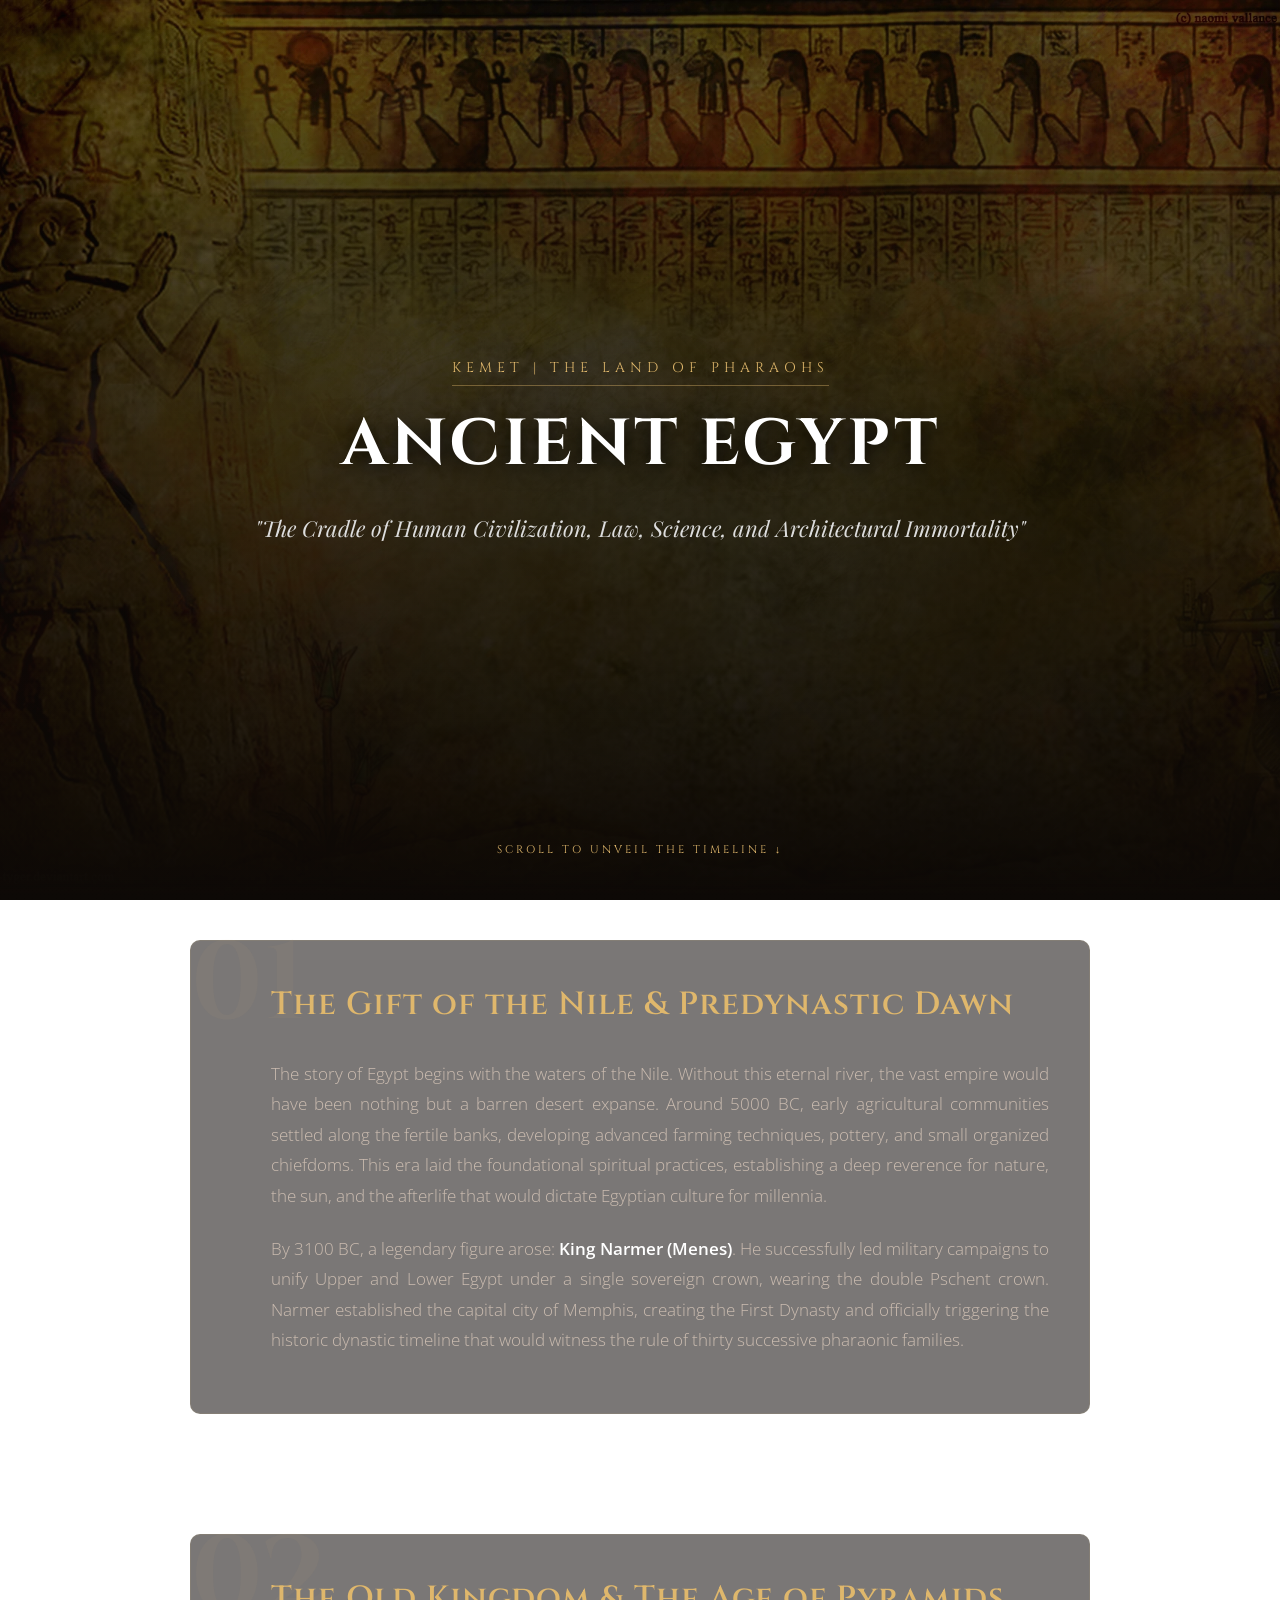
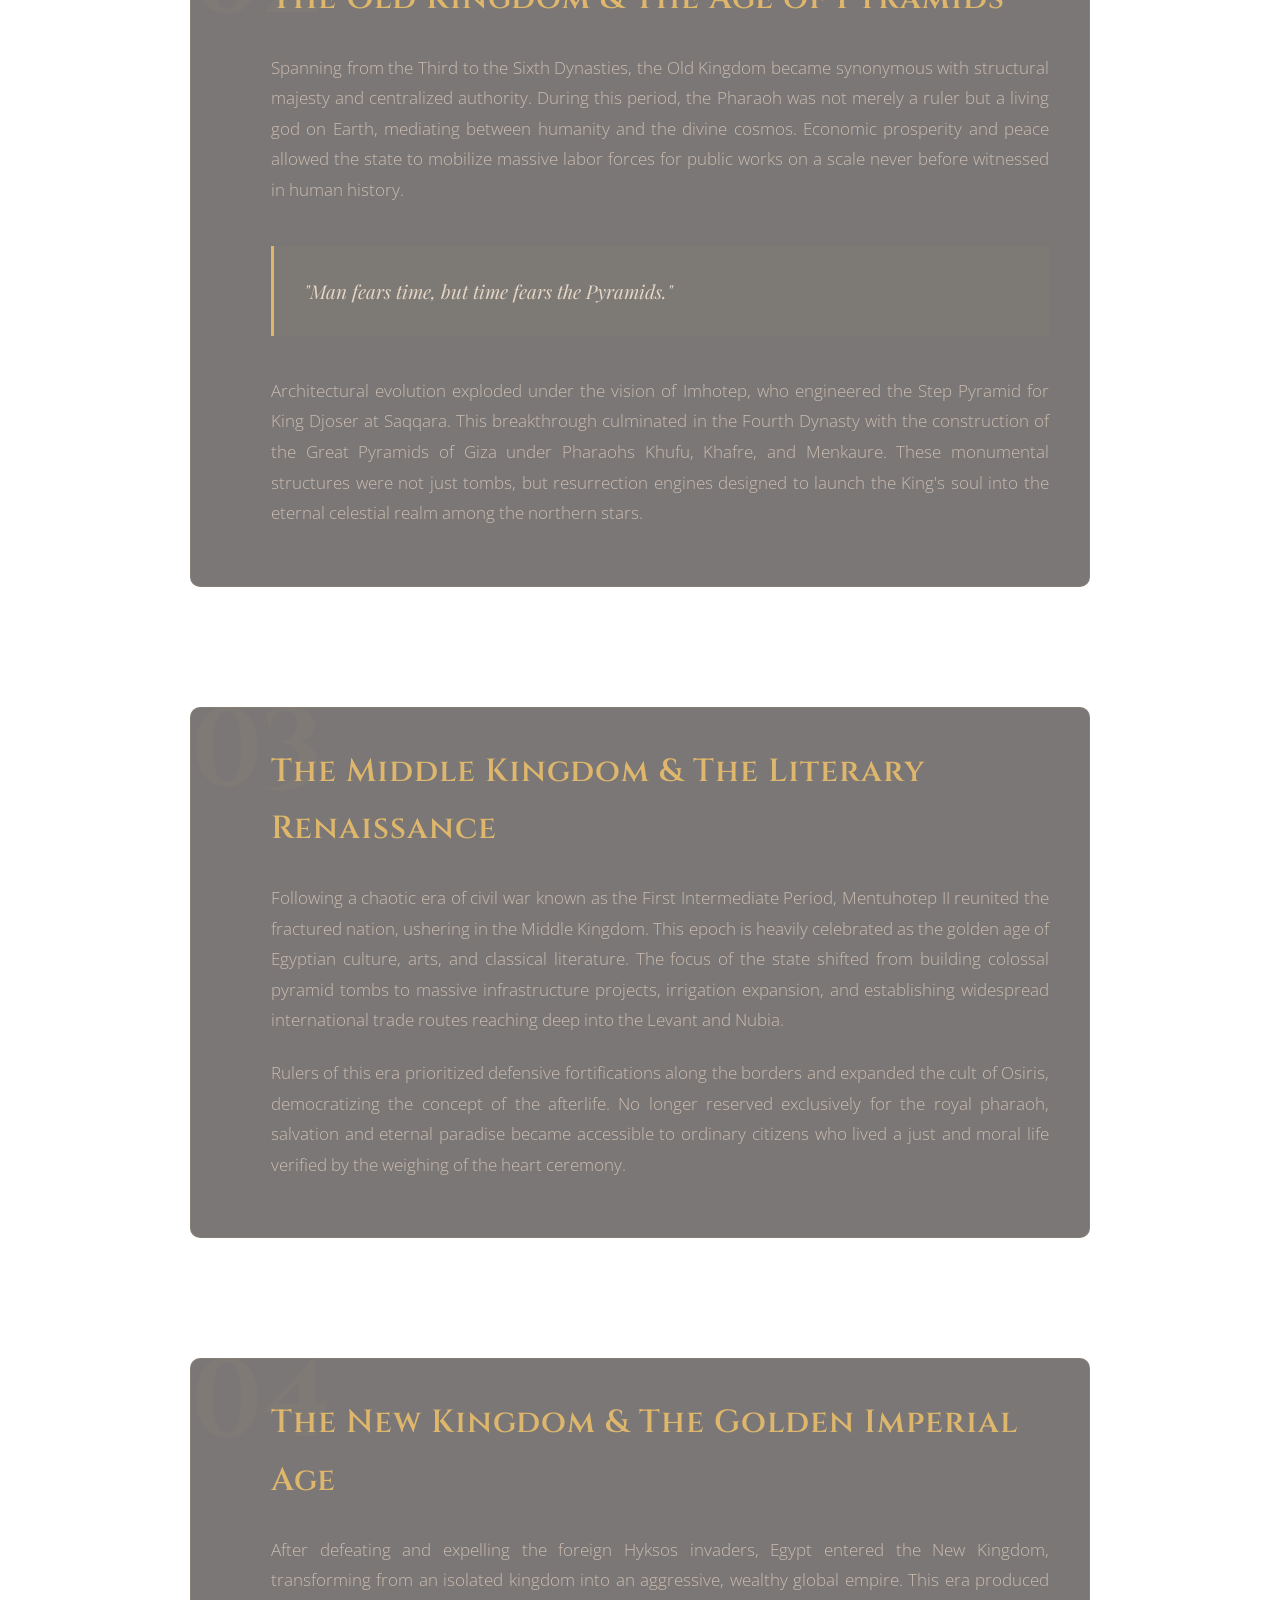
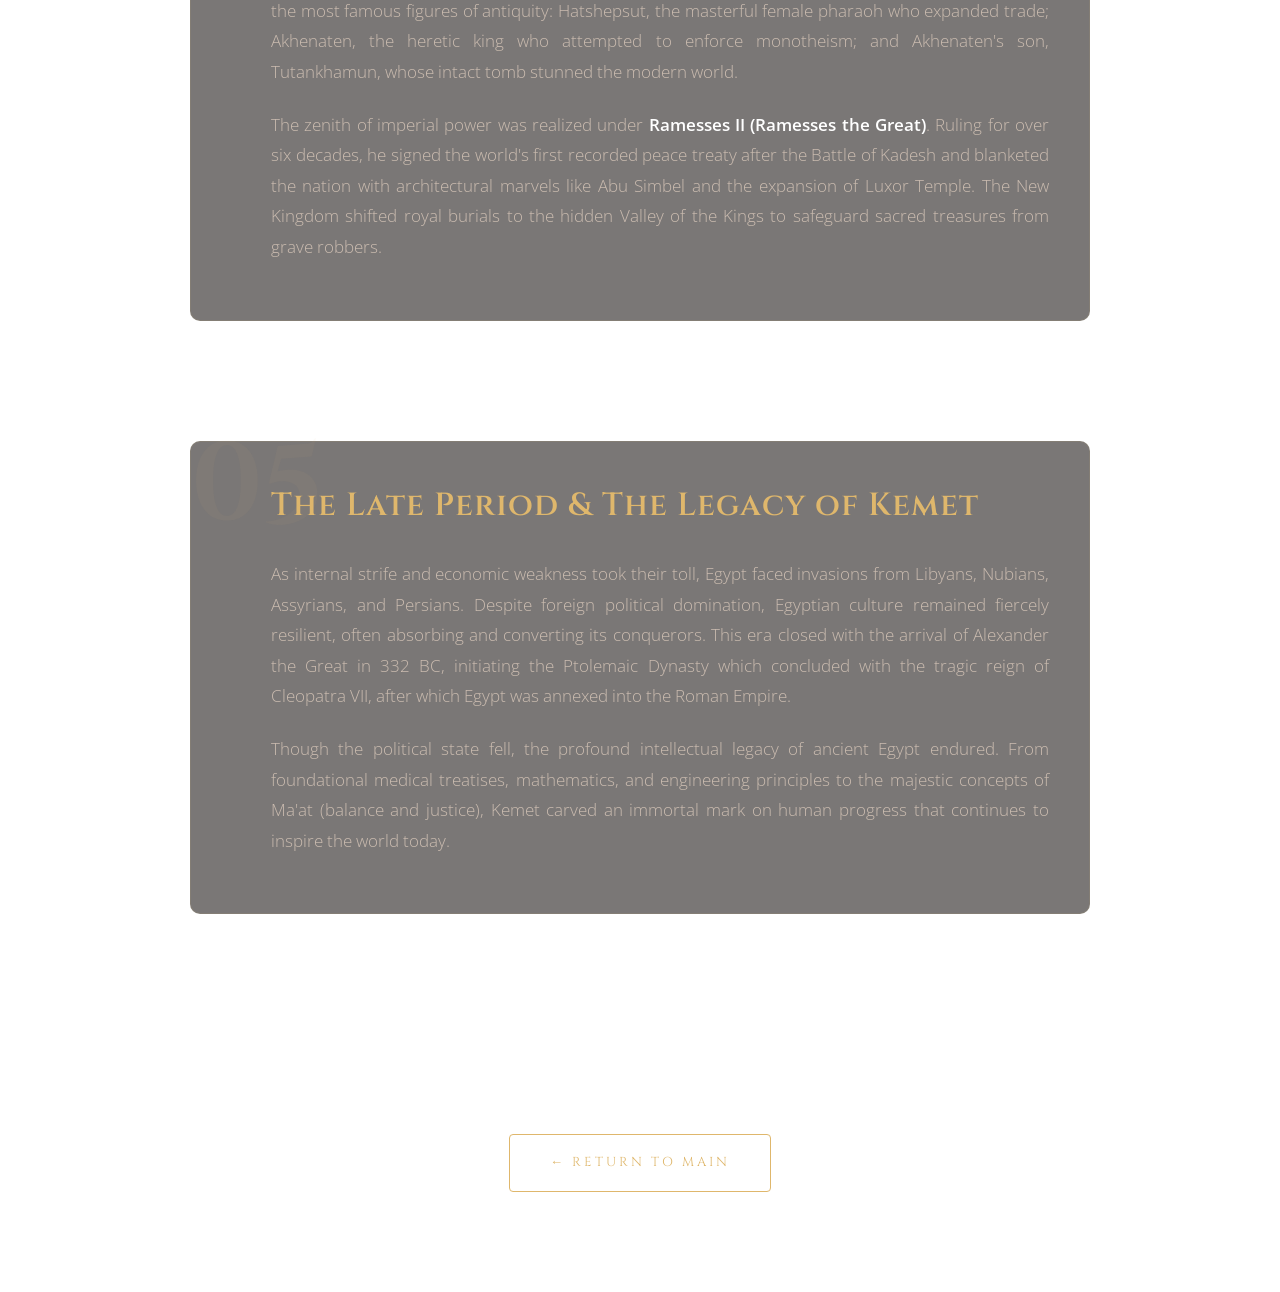
==== ABOUT_EGYPT.html @ c98e2d6b "ABOUT EGYPT add ABOUT Egypt page and linked it" ====
<!DOCTYPE html>
<html lang="en">
<head>
    <meta charset="UTF-8">
    <meta name="viewport" content="width=device-width, initial-scale=1.0">
    <title>About Egypt | Nour Beyond Time</title>
    <link href="https://fonts.googleapis.com/css2?family=Cinzel:wght@400;600;700&family=Playfair+Display:ital,wght@0,400;0,600;1,400&family=Open+Sans:wght@300;400;600&display=swap" rel="stylesheet">
    <style>
        * {
            margin: 0;
            padding: 0;
            box-sizing: border-box;
        }

        html {
            scroll-behavior: smooth;
        }

        body {
            background-image: linear-gradient(to bottom, rgba(13, 9, 6, 0.45), rgba(13, 9, 6, 0.6)), url('images/bg1.webp'); 
            background-size: cover;
            background-position: center;
            background-attachment: fixed;
            color: #e5d5c5;
            font-family: 'Open Sans', sans-serif;
            line-height: 1.8;
            overflow-x: hidden;
        }

        .monument-hero {
            height: 100vh;
            position: relative;
            background-image: url('images/egypt-hero.jpg');
            background-size: cover;
            background-position: center;
            background-attachment: fixed;
            display: flex;
            align-items: center;
            justify-content: center;
            text-align: center;
            padding: 20px;
        }

        .monument-hero::before {
            content: '';
            position: absolute;
            top: 0;
            left: 0;
            width: 100%;
            height: 100%;
            background: linear-gradient(to bottom, rgba(0, 0, 0, 0.2) 0%, rgba(13, 9, 6, 0.8) 85%, #0d0906 100%);
            z-index: 1;
        }

        .hero-content {
            max-width: 1000px;
            z-index: 2;
            position: relative;
        }

        .location-tag {
            font-family: 'Cinzel', serif;
            color: #dfb76c;
            letter-spacing: 5px;
            font-size: 14px;
            display: inline-block;
            margin-bottom: 20px;
            border-bottom: 1px solid rgba(223, 183, 108, 0.4);
            padding-bottom: 5px;
        }

        .monument-hero h1 {
            font-family: 'Cinzel', serif;
            font-size: 65px;
            font-weight: 700;
            color: #ffffff;
            letter-spacing: 3px;
            text-shadow: 0 4px 20px rgba(0,0,0,0.9);
            margin-bottom: 25px;
            line-height: 1.2;
        }

        .subtitle {
            font-family: 'Playfair Display', serif;
            font-size: 22px;
            color: #dddddd;
            font-style: italic;
            font-weight: 400;
            max-width: 800px;
            margin: 0 auto;
        }

        .scroll-down-hint {
            position: absolute;
            bottom: 40px;
            left: 50%;
            transform: translateX(-50%);
            font-family: 'Cinzel', serif;
            color: #dfb76c;
            font-size: 11px;
            letter-spacing: 3px;
            animation: bounce 2s infinite;
            z-index: 2;
        }

        .history-container {
            max-width: 950px;
            margin: 0 auto;
            padding: 40px 25px 100px 25px;
            background-color: transparent;
        }

        .history-block {
            margin-bottom: 120px;
            position: relative;
            padding: 35px 40px 35px 80px;
            background: rgba(13, 9, 6, 0.55);
            backdrop-filter: blur(8px);
            border-radius: 10px;
            border: 1px solid rgba(223, 183, 108, 0.1);
        }

        .block-number {
            font-family: 'Cinzel', serif;
            font-size: 110px;
            color: rgba(223, 183, 108, 0.05);
            position: absolute;
            left: 0;
            top: -55px;
            font-weight: 700;
            user-select: none;
        }

        .history-block h2 {
            font-family: 'Cinzel', serif;
            color: #dfb76c;
            font-size: 32px;
            margin-bottom: 25px;
            letter-spacing: 1px;
            font-weight: 600;
        }

        .history-block p {
            color: #cbbcb0;
            font-size: 17px;
            margin-bottom: 22px;
            text-align: justify;
            font-weight: 300;
        }

        .history-block p strong {
            color: #ffffff;
            font-weight: 600;
        }

        .historical-quote {
            margin: 40px 0;
            padding: 30px;
            border-left: 3px solid #dfb76c;
            background: rgba(223, 183, 108, 0.03);
            font-family: 'Playfair Display', serif;
            font-style: italic;
            font-size: 19px;
            color: #e5d5c5;
            line-height: 1.6;
        }

        .back-to-map-wrapper {
            text-align: center;
            padding-bottom: 100px;
            background-color: transparent;
        }

        .btn-back-map {
            display: inline-block;
            padding: 16px 40px;
            border: 1px solid #dfb76c;
            color: #dfb76c;
            font-family: 'Cinzel', serif;
            text-decoration: none;
            letter-spacing: 3px;
            font-size: 13px;
            transition: all 0.5s ease;
            background: transparent;
            border-radius: 4px;
        }

        .btn-back-map:hover {
            background: #dfb76c;
            color: #0d0906;
            box-shadow: 0 0 30px rgba(223, 183, 108, 0.35);
            transform: translateY(-2px);
        }

        @keyframes bounce {
            0%, 20%, 50%, 80%, 100% { transform: translate(-50%, 0); }
            40% { transform: translate(-50%, -12px); }
            60% { transform: translate(-50%, -6px); }
        }
    </style>
</head>
<body>

    <header class="monument-hero">
        <div class="hero-content">
            <span class="location-tag">KEMET | THE LAND OF PHARAOHS</span>
            <h1>ANCIENT EGYPT</h1>
            <p class="subtitle">"The Cradle of Human Civilization, Law, Science, and Architectural Immortality"</p>
        </div>
        <div class="scroll-down-hint">SCROLL TO UNVEIL THE TIMELINE ↓</div>
    </header>

    <main class="history-container">

        <section class="history-block">
            <div class="block-number">01</div>
            <h2>The Gift of the Nile & Predynastic Dawn</h2>
            <p>The story of Egypt begins with the waters of the Nile. Without this eternal river, the vast empire would have been nothing but a barren desert expanse. Around 5000 BC, early agricultural communities settled along the fertile banks, developing advanced farming techniques, pottery, and small organized chiefdoms. This era laid the foundational spiritual practices, establishing a deep reverence for nature, the sun, and the afterlife that would dictate Egyptian culture for millennia.</p>
            <p>By 3100 BC, a legendary figure arose: <strong>King Narmer (Menes)</strong>. He successfully led military campaigns to unify Upper and Lower Egypt under a single sovereign crown, wearing the double Pschent crown. Narmer established the capital city of Memphis, creating the First Dynasty and officially triggering the historic dynastic timeline that would witness the rule of thirty successive pharaonic families.</p>
        </section>

        <section class="history-block">
            <div class="block-number">02</div>
            <h2>The Old Kingdom & The Age of Pyramids</h2>
            <p>Spanning from the Third to the Sixth Dynasties, the Old Kingdom became synonymous with structural majesty and centralized authority. During this period, the Pharaoh was not merely a ruler but a living god on Earth, mediating between humanity and the divine cosmos. Economic prosperity and peace allowed the state to mobilize massive labor forces for public works on a scale never before witnessed in human history.</p>
            <div class="historical-quote">
                "Man fears time, but time fears the Pyramids."
            </div>
            <p>Architectural evolution exploded under the vision of Imhotep, who engineered the Step Pyramid for King Djoser at Saqqara. This breakthrough culminated in the Fourth Dynasty with the construction of the Great Pyramids of Giza under Pharaohs Khufu, Khafre, and Menkaure. These monumental structures were not just tombs, but resurrection engines designed to launch the King's soul into the eternal celestial realm among the northern stars.</p>
        </section>

        <section class="history-block">
            <div class="block-number">03</div>
            <h2>The Middle Kingdom & The Literary Renaissance</h2>
            <p>Following a chaotic era of civil war known as the First Intermediate Period, Mentuhotep II reunited the fractured nation, ushering in the Middle Kingdom. This epoch is heavily celebrated as the golden age of Egyptian culture, arts, and classical literature. The focus of the state shifted from building colossal pyramid tombs to massive infrastructure projects, irrigation expansion, and establishing widespread international trade routes reaching deep into the Levant and Nubia.</p>
            <p>Rulers of this era prioritized defensive fortifications along the borders and expanded the cult of Osiris, democratizing the concept of the afterlife. No longer reserved exclusively for the royal pharaoh, salvation and eternal paradise became accessible to ordinary citizens who lived a just and moral life verified by the weighing of the heart ceremony.</p>
        </section>

        <section class="history-block">
            <div class="block-number">04</div>
            <h2>The New Kingdom & The Golden Imperial Age</h2>
            <p>After defeating and expelling the foreign Hyksos invaders, Egypt entered the New Kingdom, transforming from an isolated kingdom into an aggressive, wealthy global empire. This era produced the most famous figures of antiquity: Hatshepsut, the masterful female pharaoh who expanded trade; Akhenaten, the heretic king who attempted to enforce monotheism; and Akhenaten's son, Tutankhamun, whose intact tomb stunned the modern world.</p>
            <p>The zenith of imperial power was realized under <strong>Ramesses II (Ramesses the Great)</strong>. Ruling for over six decades, he signed the world's first recorded peace treaty after the Battle of Kadesh and blanketed the nation with architectural marvels like Abu Simbel and the expansion of Luxor Temple. The New Kingdom shifted royal burials to the hidden Valley of the Kings to safeguard sacred treasures from grave robbers.</p>
        </section>

        <section class="history-block">
            <div class="block-number">05</div>
            <h2>The Late Period & The Legacy of Kemet</h2>
            <p>As internal strife and economic weakness took their toll, Egypt faced invasions from Libyans, Nubians, Assyrians, and Persians. Despite foreign political domination, Egyptian culture remained fiercely resilient, often absorbing and converting its conquerors. This era closed with the arrival of Alexander the Great in 332 BC, initiating the Ptolemaic Dynasty which concluded with the tragic reign of Cleopatra VII, after which Egypt was annexed into the Roman Empire.</p>
            <p>Though the political state fell, the profound intellectual legacy of ancient Egypt endured. From foundational medical treatises, mathematics, and engineering principles to the majestic concepts of Ma'at (balance and justice), Kemet carved an immortal mark on human progress that continues to inspire the world today.</p>
        </section>

    </main>

    <div class="back-to-map-wrapper">
        <a href="index.html" class="btn-back-map">← RETURN TO MAIN</a>
    </div>

</body>
</html>
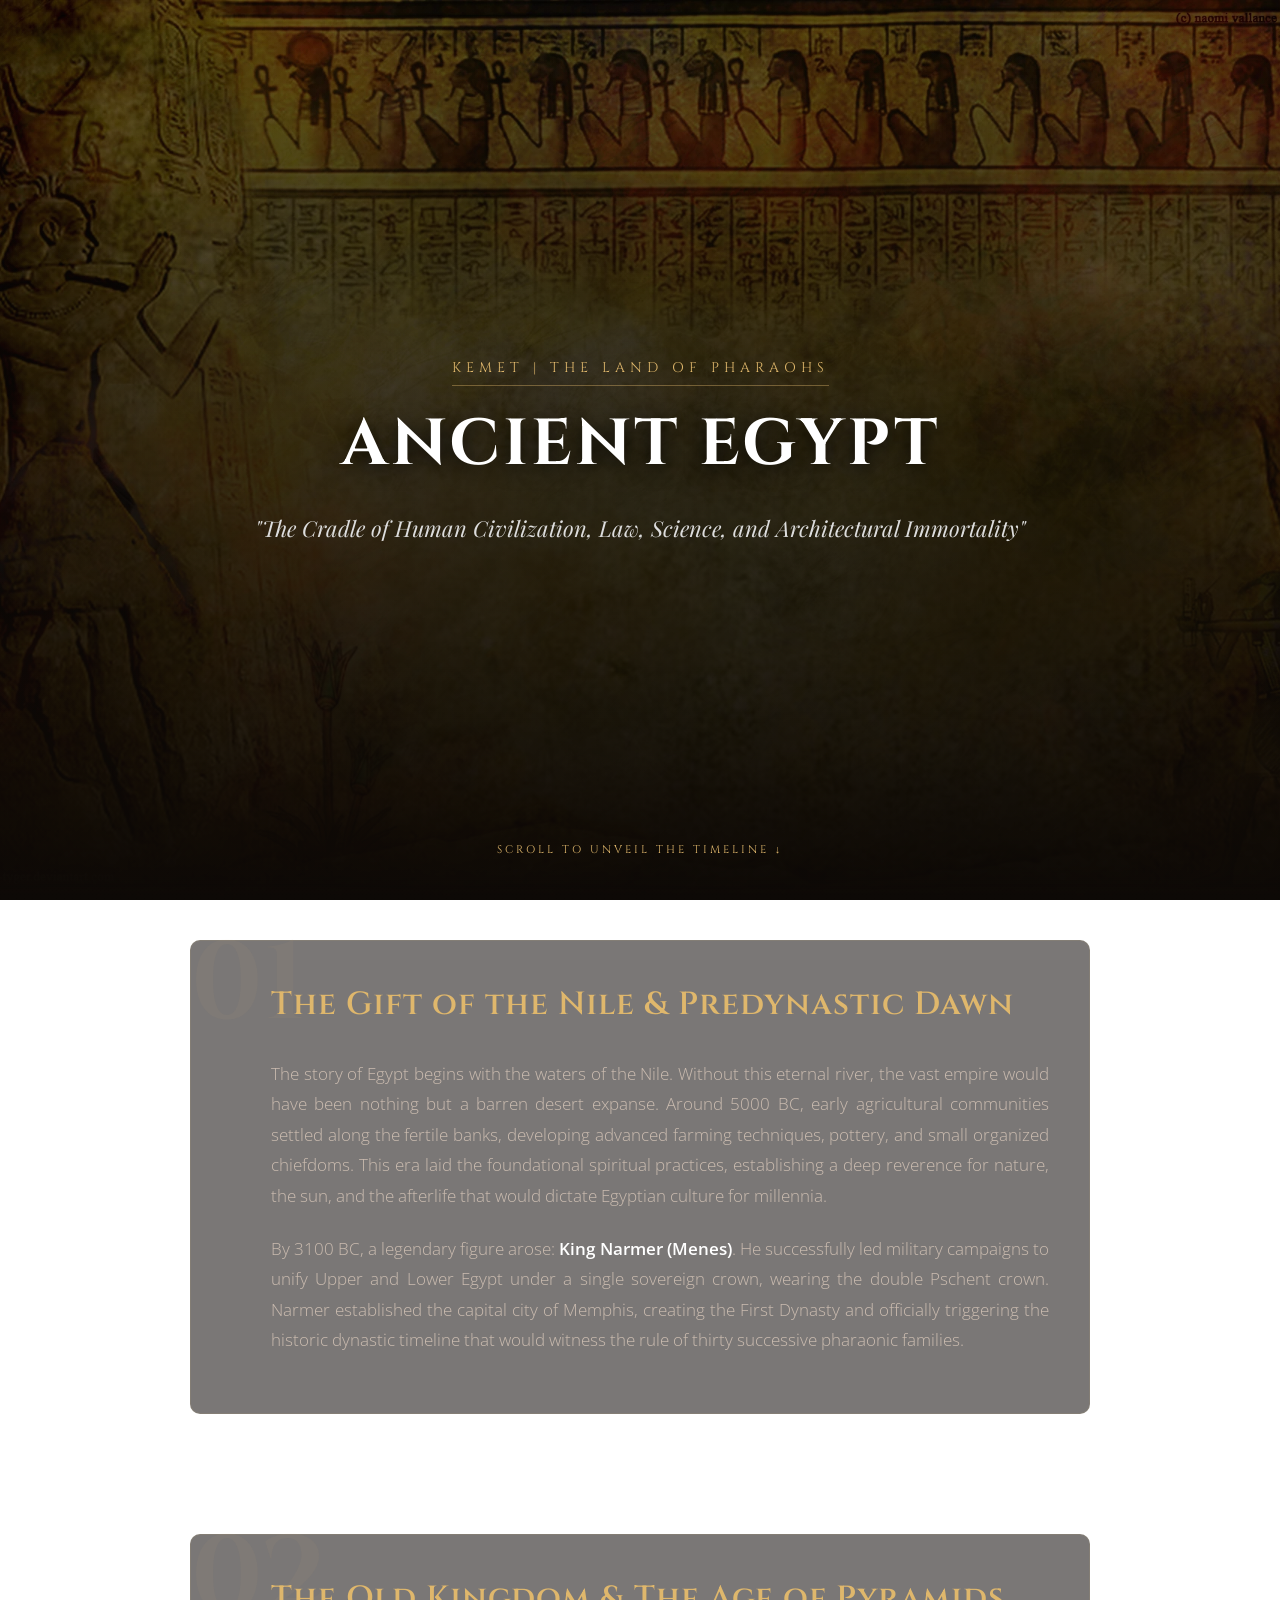
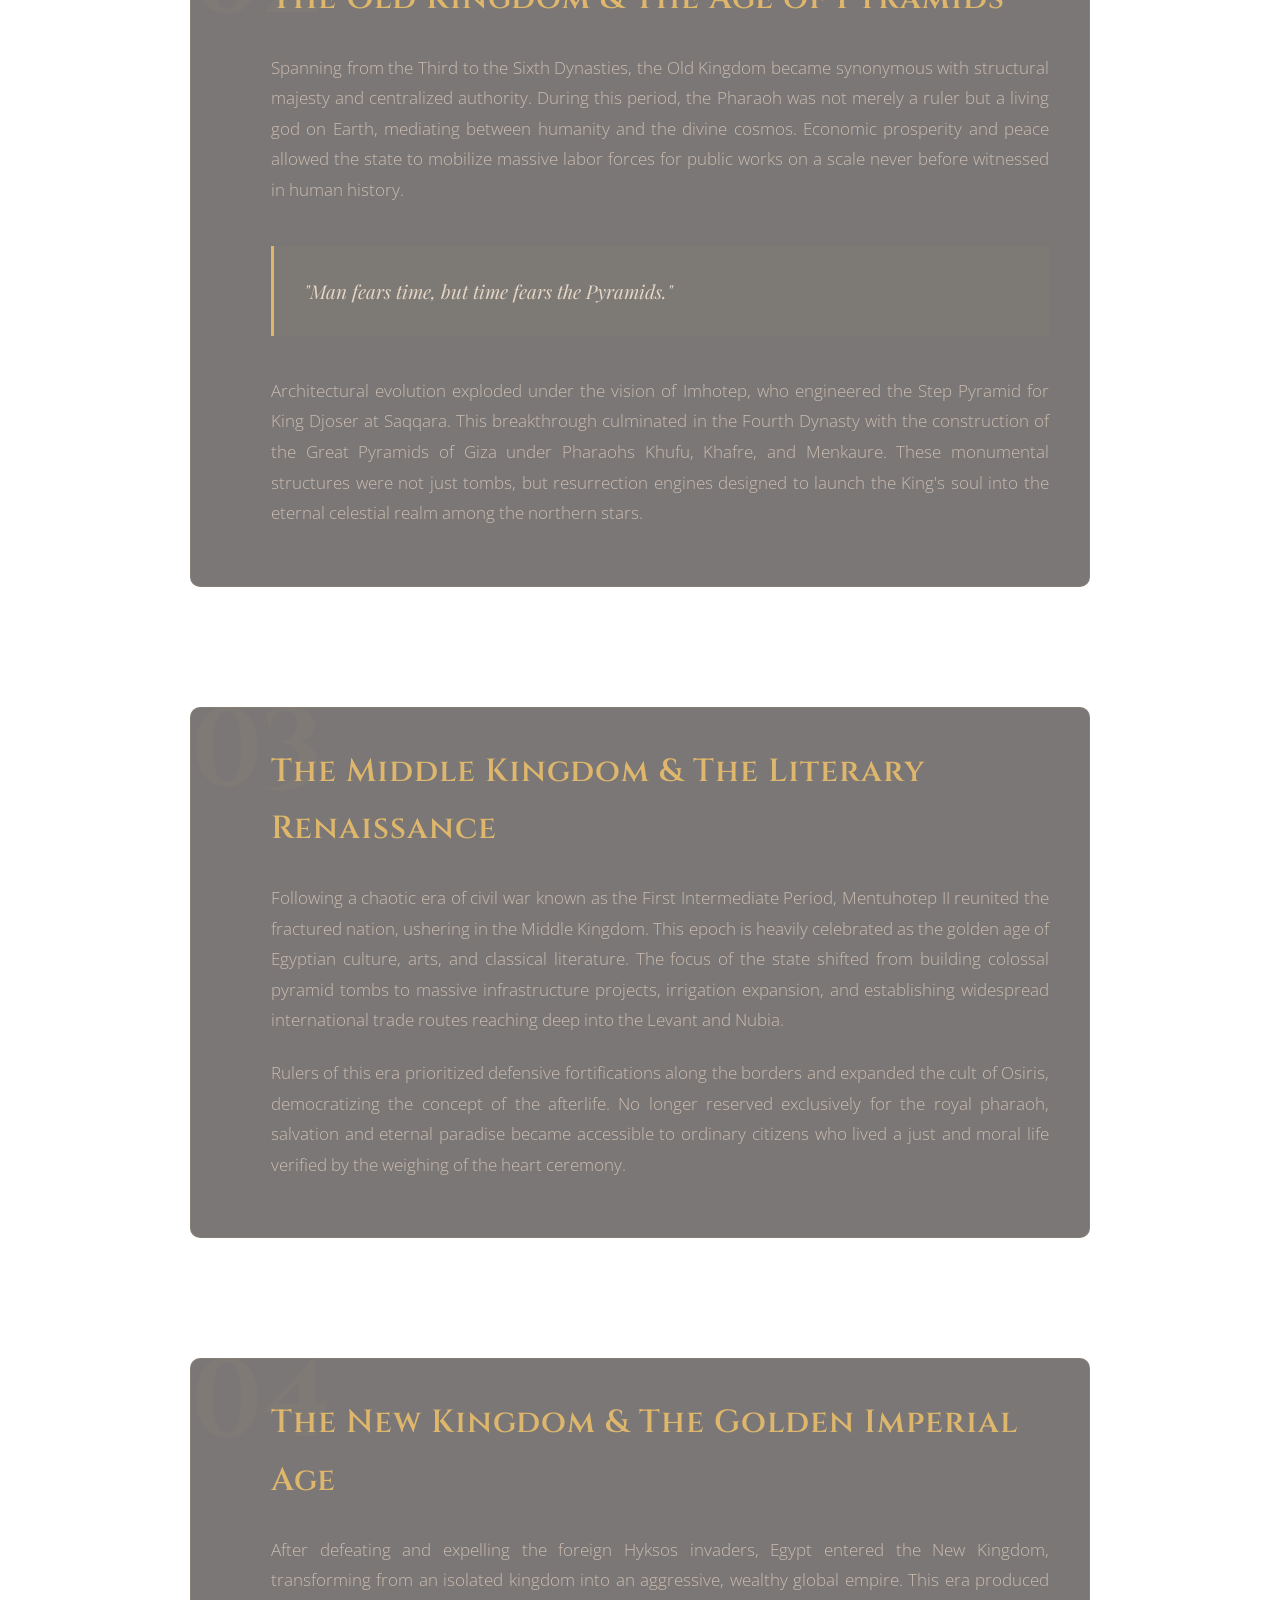
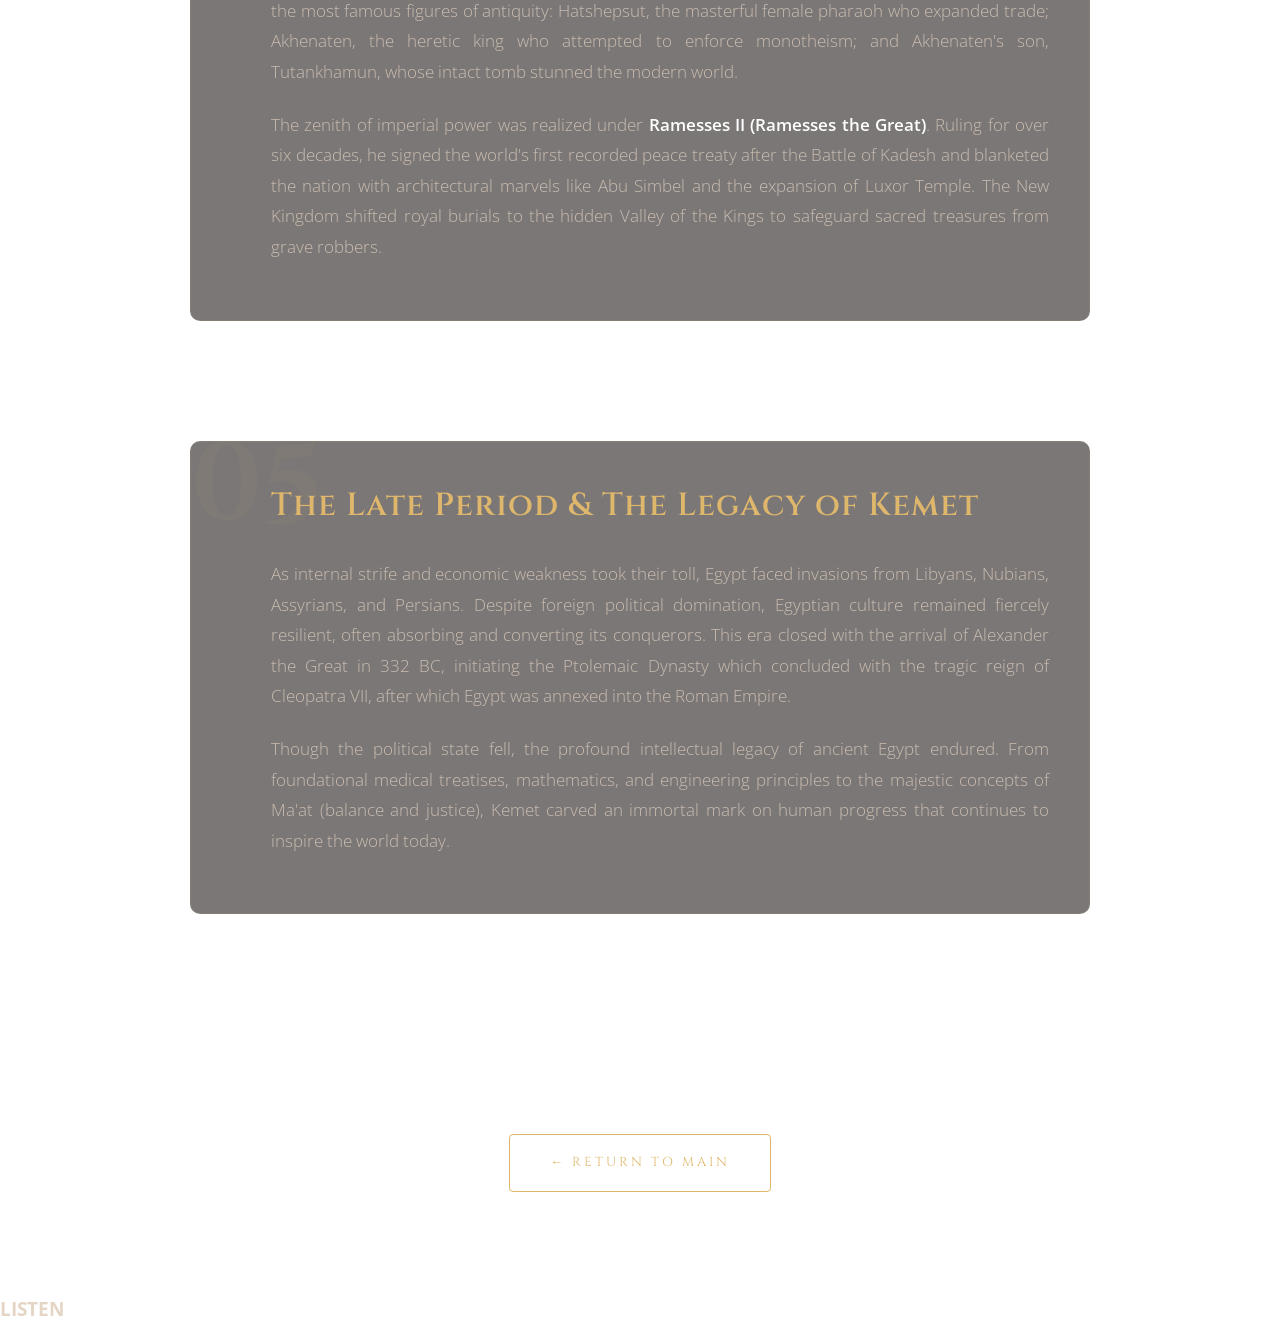
==== commit 9f289357: "music ......" ====
--- a/ABOUT_EGYPT.html
+++ b/ABOUT_EGYPT.html
@@ -200,7 +200,6 @@
     </style>
 </head>
 <body>
-
     <header class="monument-hero">
         <div class="hero-content">
             <span class="location-tag">KEMET | THE LAND OF PHARAOHS</span>
@@ -255,6 +254,14 @@
     <div class="back-to-map-wrapper">
         <a href="index.html" class="btn-back-map">← RETURN TO MAIN</a>
     </div>
-
+   <div class="feature-item" id="musicBtn" style="cursor: pointer;">
+    <i class="fa-solid fa-headphones"></i>
+    <div class="feature-text">
+        <h3 id="musicTitle">LISTEN</h3>
+    </div>
+</div>
+
+<script src="main.js"></script>
+<iframe src="audio-player.html" id="audioFrame" style="display:none;"></iframe>
 </body>
 </html>
